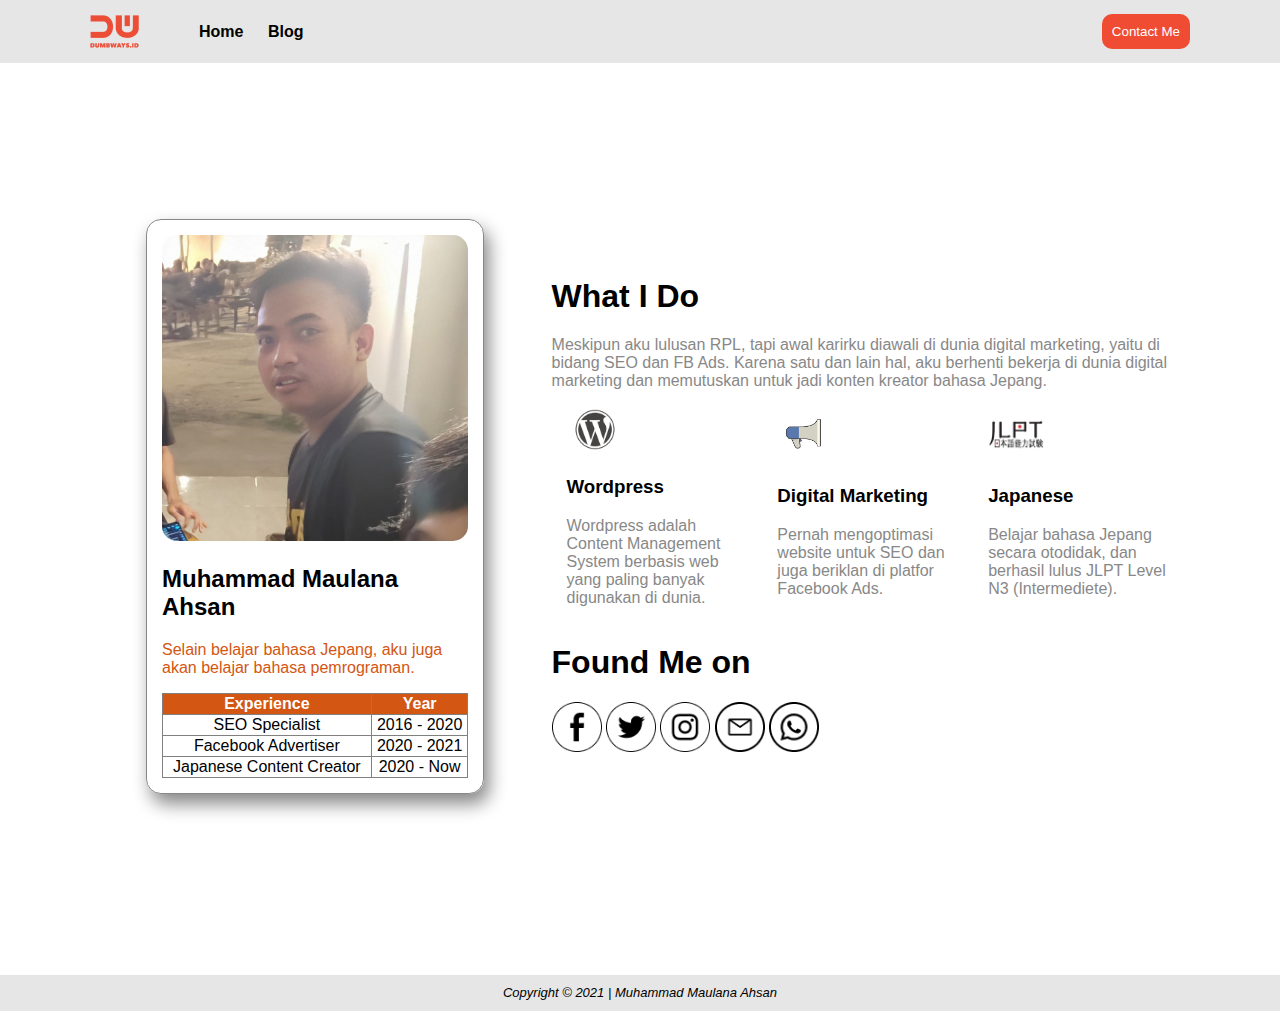
==== index.html @ 343cd70f "Perbaikan Styling" ====
<!DOCTYPE html>
<html>
<head>
	<meta charset="utf-8">
	<meta name="viewport" content="width=device-width, initial-scale=1">
	<title>Personal Web - Home</title>
	<link rel="stylesheet" href="style/style.css">
</head>
<body>

	<nav>
		<div class="left">
			<img src="images/logo-kecil.png">
			<ul>
				<li><a href="index.html">Home</a></li>
				<li><a href="blog.html">Blog</a></li>
			</ul>
		</div>
		<div class="right">
			<a href="contact-form.html"><button>Contact Me</button></a>
		</div>
	</nav>

	<div class="container">
		<div class="section">
			<div class="left">
				<div class="box-card">
					<img src="images/ahsan.jpg" style="width: 100%;border-radius: 15px;">
					<h2>Muhammad Maulana Ahsan</h2> 
					<p style="color: #d35612;">Selain belajar bahasa Jepang, aku juga akan belajar bahasa pemrograman.</p>
					<table border="1" style="border-collapse: collapse; color: #000; width: 100%;">
						<tr>
							<th style="background-color: #d35612; color: #fff">Experience</th>
							<th style="background-color: #d35612; color: #fff">Year</th>
						</tr>
						<tr>
							<td style="text-align: center;">SEO Specialist</td>
							<td style="text-align: center;">2016 - 2020</td>
						</tr>
						<tr>
							<td style="text-align: center;">Facebook Advertiser</td>
							<td style="text-align: center;">2020 - 2021</td>
						</tr>
						<tr>
							<td style="text-align: center;">Japanese Content Creator</td>
							<td style="text-align: center;">2020 - Now</td>
						</tr>
				</table>
			</div>
		</div>
			<div class="right">
				<div><h1>What I Do</h1>
				<p>
					Meskipun aku lulusan RPL, tapi awal karirku diawali di dunia digital marketing, yaitu di bidang SEO dan FB Ads. Karena satu dan lain hal, aku berhenti bekerja di dunia digital marketing dan memutuskan untuk jadi konten kreator bahasa Jepang.
				</p>
				<div class="skill">
					<div class="satu">
						<img src="images/wordpress.png">
						<h3>Wordpress</h3>
						<p>
							Wordpress adalah Content Management System berbasis web yang paling banyak digunakan di dunia.
						</p>
					</div>
					<div class="dua">
						<img src="images/digimar.png">
						<h3>Digital Marketing</h3>
						<p>
							Pernah mengoptimasi website untuk SEO dan juga beriklan di platfor Facebook Ads.
						</p>
					</div>
					<div class="tiga">
						<img src="images/japanese.png">
						<h3>Japanese</h3>
						<p>
							Belajar bahasa Jepang secara otodidak, dan berhasil lulus JLPT Level N3 (Intermediete).
						</p>
					</div>
				</div>
				<div class="sosmed">
					<h1>Found Me on</h1>
          				<div class="sosmed-list">
            				<a href="https://facebook.com/maulana.achsan1"><img src="images/facebook.png" alt="facebook" target="_blank"/></a>
							<a href="https://twitter.com/sansinochi"><img src="images/twitter.png" alt="twitter" target="_blank"/></a>
            				<a href="https://instagram.com/kejepangan"><img src="images/instagram.png" alt="instagram" target="_blank"/></a>
            				<a href="mailto:sansinochi@gmail.com"><img src="images/mail.png" alt="mail" target="_blank"/></a>
            				<a href="https://wa.me/6282226005644"><img src="images/whatsapp.png" alt="whatsapp" target="_blank"/></a>
          				</div>
					</div>
				</div>
			</div>
		</div>		
	</div>
	<footer>
		<i>Copyright © 2021 | <a href="https://ahsanmaulana.netlify.app" style="text-decoration: none;color:#000">Muhammad Maulana Ahsan</a></i>
	</footer>
</body>
</html>
---- style/style.css ----
* {
	font-family: Helvetica;
}

body {
	margin: 0;
}

.box-card1 {
	margin:  auto;
	border: 1px solid #888888; 
	border-radius: 15px; 
	box-shadow: 5px 10px 18px #888888; 
	width: 500px; 
	padding: 15px;
}

/* Navigasi */

nav {
	background-color: #e6e6e6;
	display: flex;
	height: 7vh;
}

nav .left {
	flex: 50%;
	padding-left: 90px;
	padding-top: 10px;
	padding-bottom: 10px;
	display: flex;
	align-items: center;
}

nav .left ul li {
	display: inline;
}

nav .left li a {
	text-decoration: none;
	font-weight: bold;
	color:  #000;
	margin-left: 20px;
}

nav .right {
	padding-right: 90px;
	flex: 50%;
	display: flex;
	justify-content: flex-end;
	align-items: center;
}

nav .right button {
	text-decoration: none;
	border: none;
	font-weight: 500;
	padding: 10px;
	background-color: #f04c34;
	color: white;
	border-radius: 10px;
	font-family: Bahnschrift, Consolas, Arial;
	cursor: pointer;
}

nav .right button:hover {
	background-color: #be260e;
	color: white;
}

/* Section */

.container {
	height: 93vh;
	display: flex;
	justify-content: center;
	align-items: center;
	margin-top: 25px;
}

.section {
	width: 85%;
	display: flex;
}

.section .left {
	display: flex;
	flex: 35%;
	padding: 50px;
}

.section .left .box-card {
	border: 1px solid #888888; 
	border-radius: 15px; 
	box-shadow: 5px 10px 18px #888888; 
	width: 90%; 
	padding: 15px;
}

.section .right {
	display: flex;
	flex: 65%;
	justify-content: center;
	align-items: center;
	padding-left: 15px;
	text-align: justify-all;
}

.section .right p {
	color: #888;
}

.section .right .skill {
	display: flex;
}

.section .right .skill img {
	width: 56px;
	height: auto;
}

.section .right .skill .satu {
	flex: 1;
	padding-left: 15px;
	padding-right: 15px;
}

.section .right .skill .dua {
	flex: 1;
	padding-left: 15px;
	padding-right: 15px;
}

.section .right .skill .tiga {
	flex: 1;
	padding-left: 15px;
	padding-right: 15px;
}

.sosmed-list img {
	height: 50px;
	width: 50px;
	display: inline;
}

/* Form */

.textform {
	text-align: center;
	font-family: Helvetica;
	font-size: 25px;
	padding: 10px;
}

.container-form {
	height: 93vh;
	display: flex;
	justify-content: center;
	margin-top: 25px;
}

.section-form {
	width: 80%;
	display: flex;
	justify-content: center;
	align-items: center;
}

.container-form .section-form .mainform {
	background-color: #e6e6e6;
	padding: 20px;
	width: 400px;
	border: 1px thin #888;
	border-radius: 15px; 
	box-shadow: 5px 5px 18px #888888;
}

.container-form .individual-form {
	margin-top: 15px;
}

.container-form .inputan {
	border: 0.5px solid #888888;
	border-radius: 5px;
	width: 100%;
	margin-top: 5px;
	padding: 10px;
	box-sizing: border-box;
}

.container-form .labelan {
	font-size: 17px;
	font-weight: 500;
	font-family: Helvetica;
}

.container-form .textarea {
	resize:none; height: 50px;
	border: 0.5px solid #888888;
	border-radius: 5px;
	width: 100%;
	margin-top: 10px;
	padding: 5px;
	box-sizing: border-box;
}

.container-form .buttonform {
	font-size: 19px;
	background-color: #cccccc;
	color: #000;
	text-align: center;
	border: 1px solid black;
	border-radius: 10px;
	padding: 10px;
	cursor: pointer;
	width: 100%;
}

.container-form .buttonform:hover {
	background-color: #fff;
	color: #000;
}

/* Footer */

footer {
	margin-top: 50px;
	background-color: #e6e6e6;
	text-align: center;
	font-family: Lucida Console;
	font-size: 13px;
	padding: 10px;
}
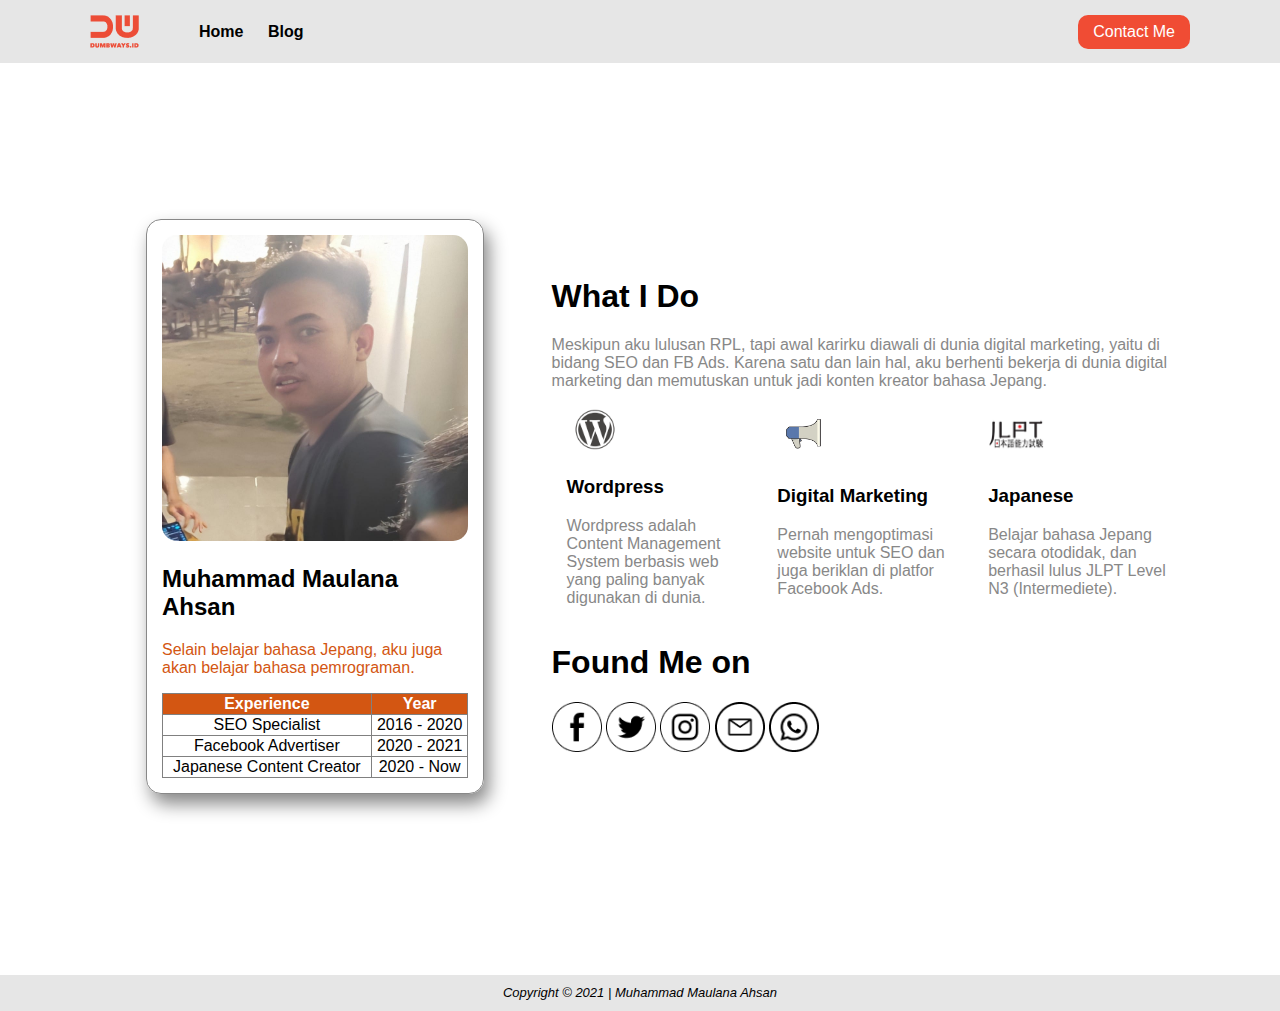
==== commit ac93d64f: "Editing Style:" ====
--- a/index.html
+++ b/index.html
@@ -17,7 +17,7 @@
 			</ul>
 		</div>
 		<div class="right">
-			<a href="contact-form.html"><button>Contact Me</button></a>
+			<a href="contact-form.html">Contact Me</a>
 		</div>
 	</nav>
 
@@ -53,21 +53,21 @@
 				<p>
 					Meskipun aku lulusan RPL, tapi awal karirku diawali di dunia digital marketing, yaitu di bidang SEO dan FB Ads. Karena satu dan lain hal, aku berhenti bekerja di dunia digital marketing dan memutuskan untuk jadi konten kreator bahasa Jepang.
 				</p>
-				<div class="skill">
-					<div class="satu">
-						<img src="images/wordpress.png">
-						<h3>Wordpress</h3>
-						<p>
-							Wordpress adalah Content Management System berbasis web yang paling banyak digunakan di dunia.
-						</p>
-					</div>
-					<div class="dua">
-						<img src="images/digimar.png">
-						<h3>Digital Marketing</h3>
-						<p>
-							Pernah mengoptimasi website untuk SEO dan juga beriklan di platfor Facebook Ads.
-						</p>
-					</div>
+					<div class="skill">
+						<div class="satu">
+							<img src="images/wordpress.png">
+							<h3>Wordpress</h3>
+							<p>
+								Wordpress adalah Content Management System berbasis web yang paling banyak digunakan di dunia.
+							</p>
+						</div>
+						<div class="dua">
+							<img src="images/digimar.png">
+							<h3>Digital Marketing</h3>
+							<p>
+								Pernah mengoptimasi website untuk SEO dan juga beriklan di platfor Facebook Ads.
+							</p>
+						</div>
 					<div class="tiga">
 						<img src="images/japanese.png">
 						<h3>Japanese</h3>
@@ -79,11 +79,11 @@
 				<div class="sosmed">
 					<h1>Found Me on</h1>
           				<div class="sosmed-list">
-            				<a href="https://facebook.com/maulana.achsan1"><img src="images/facebook.png" alt="facebook" target="_blank"/></a>
-							<a href="https://twitter.com/sansinochi"><img src="images/twitter.png" alt="twitter" target="_blank"/></a>
-            				<a href="https://instagram.com/kejepangan"><img src="images/instagram.png" alt="instagram" target="_blank"/></a>
-            				<a href="mailto:sansinochi@gmail.com"><img src="images/mail.png" alt="mail" target="_blank"/></a>
-            				<a href="https://wa.me/6282226005644"><img src="images/whatsapp.png" alt="whatsapp" target="_blank"/></a>
+            				<a href="https://facebook.com/maulana.achsan1" target="_blank"><img src="images/facebook.png" alt="facebook"/></a>
+							<a href="https://twitter.com/sansinochi" target="_blank"><img src="images/twitter.png" alt="twitter"/></a>
+            				<a href="https://instagram.com/kejepangan" target="_blank"><img src="images/instagram.png" alt="instagram"/></a>
+            				<a href="mailto:sansinochi@gmail.com" target="_blank"><img src="images/mail.png" alt="mail"/></a>
+            				<a href="https://wa.me/6282226005644" target="_blank"><img src="images/whatsapp.png" alt="whatsapp"/></a>
           				</div>
 					</div>
 				</div>
--- a/style/style.css
+++ b/style/style.css
@@ -10,7 +10,7 @@
 	margin:  auto;
 	border: 1px solid #888888; 
 	border-radius: 15px; 
-	box-shadow: 5px 10px 18px #888888; 
+	box-shadow: 5px 10px 18px #888888;
 	width: 500px; 
 	padding: 15px;
 }
@@ -51,11 +51,11 @@
 	align-items: center;
 }
 
-nav .right button {
+nav .right a {
 	text-decoration: none;
 	border: none;
 	font-weight: 500;
-	padding: 10px;
+	padding: 8px 15px;
 	background-color: #f04c34;
 	color: white;
 	border-radius: 10px;
@@ -63,7 +63,7 @@
 	cursor: pointer;
 }
 
-nav .right button:hover {
+nav .right a:hover {
 	background-color: #be260e;
 	color: white;
 }
@@ -92,7 +92,7 @@
 .section .left .box-card {
 	border: 1px solid #888888; 
 	border-radius: 15px; 
-	box-shadow: 5px 10px 18px #888888; 
+	box-shadow: 5px 10px 18px #888888; /*horizontal vertical lebar penyebaran warna */
 	width: 90%; 
 	padding: 15px;
 }
@@ -145,28 +145,21 @@
 
 /* Form */
 
-.textform {
-	text-align: center;
-	font-family: Helvetica;
-	font-size: 25px;
-	padding: 10px;
-}
-
 .container-form {
 	height: 93vh;
 	display: flex;
 	justify-content: center;
-	margin-top: 25px;
-}
-
-.section-form {
+	padding-top: 25px;
+}
+
+.container-form .section-form {
 	width: 80%;
 	display: flex;
 	justify-content: center;
 	align-items: center;
 }
 
-.container-form .section-form .mainform {
+.container-form .mainform {
 	background-color: #e6e6e6;
 	padding: 20px;
 	width: 400px;
@@ -188,6 +181,16 @@
 	box-sizing: border-box;
 }
 
+.container-form ::placeholder , option , select {
+	font-family: sans-serif;
+	font-style: italic;
+}
+
+input::-webkit-outer-spin-button,
+input::-webkit-inner-spin-button {
+  -webkit-appearance: none;
+  margin: 0;}
+
 .container-form .labelan {
 	font-size: 17px;
 	font-weight: 500;
@@ -195,7 +198,7 @@
 }
 
 .container-form .textarea {
-	resize:none; height: 50px;
+	resize:none; height: 100px;
 	border: 0.5px solid #888888;
 	border-radius: 5px;
 	width: 100%;
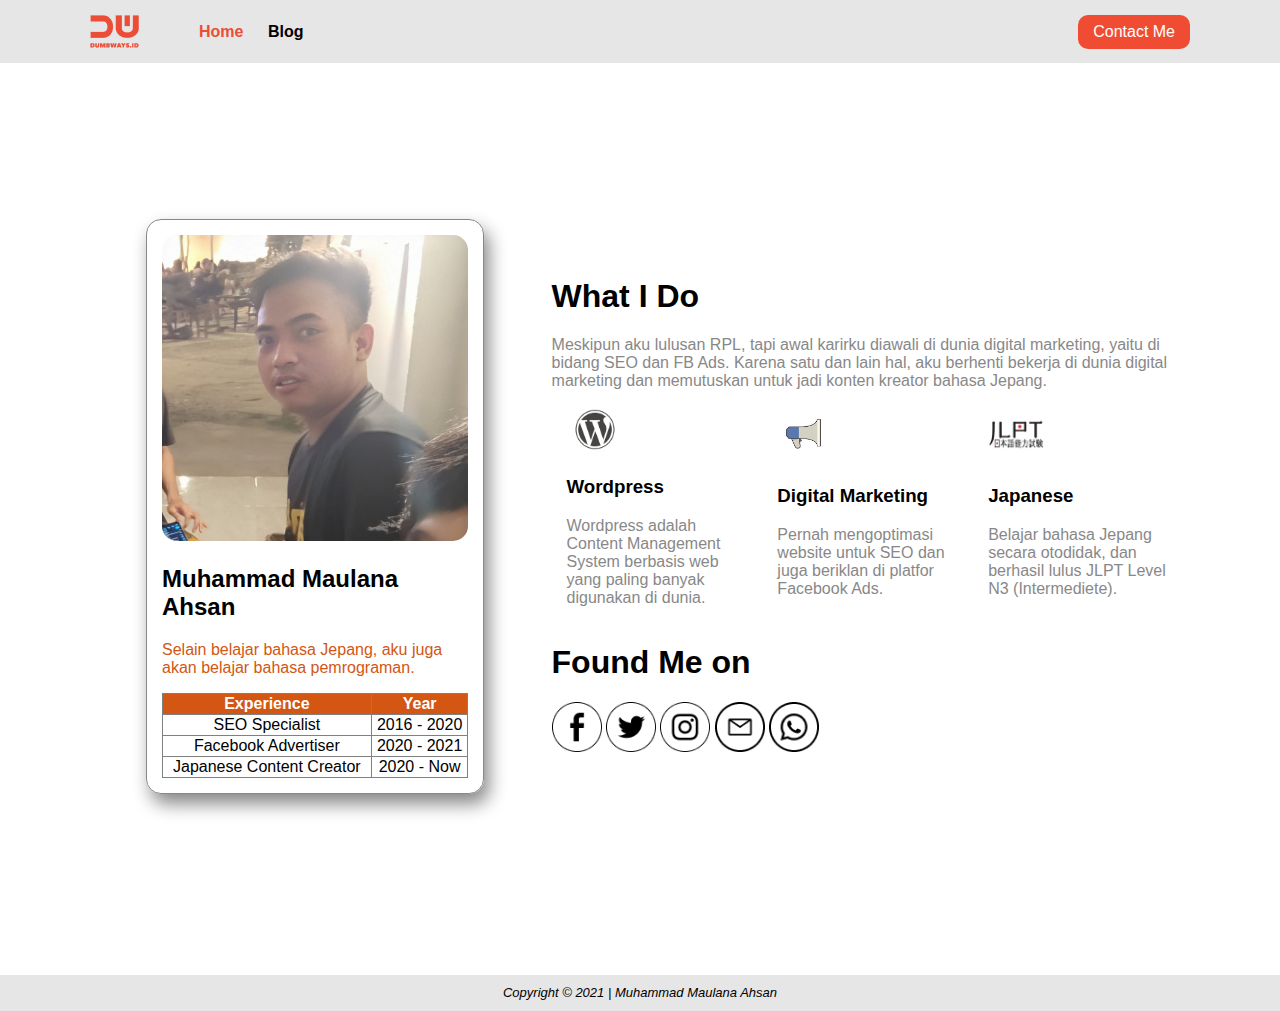
==== commit d32a1f39: "Add Blog" ====
--- a/index.html
+++ b/index.html
@@ -1,97 +1,95 @@
 <!DOCTYPE html>
 <html>
-<head>
-	<meta charset="utf-8">
-	<meta name="viewport" content="width=device-width, initial-scale=1">
-	<title>Personal Web - Home</title>
-	<link rel="stylesheet" href="style/style.css">
-</head>
-<body>
-
-	<nav>
-		<div class="left">
-			<img src="images/logo-kecil.png">
-			<ul>
-				<li><a href="index.html">Home</a></li>
-				<li><a href="blog.html">Blog</a></li>
-			</ul>
-		</div>
-		<div class="right">
-			<a href="contact-form.html">Contact Me</a>
-		</div>
-	</nav>
-
-	<div class="container">
-		<div class="section">
+	<head>
+		<meta charset="utf-8">
+		<meta name="viewport" content="width=device-width, initial-scale=1">
+		<title>Personal Web - Home</title>
+		<link rel="stylesheet" href="style/style.css">
+	</head>
+	<body>
+		<nav>
 			<div class="left">
-				<div class="box-card">
-					<img src="images/ahsan.jpg" style="width: 100%;border-radius: 15px;">
-					<h2>Muhammad Maulana Ahsan</h2> 
-					<p style="color: #d35612;">Selain belajar bahasa Jepang, aku juga akan belajar bahasa pemrograman.</p>
-					<table border="1" style="border-collapse: collapse; color: #000; width: 100%;">
-						<tr>
-							<th style="background-color: #d35612; color: #fff">Experience</th>
-							<th style="background-color: #d35612; color: #fff">Year</th>
-						</tr>
-						<tr>
-							<td style="text-align: center;">SEO Specialist</td>
-							<td style="text-align: center;">2016 - 2020</td>
-						</tr>
-						<tr>
-							<td style="text-align: center;">Facebook Advertiser</td>
-							<td style="text-align: center;">2020 - 2021</td>
-						</tr>
-						<tr>
-							<td style="text-align: center;">Japanese Content Creator</td>
-							<td style="text-align: center;">2020 - Now</td>
-						</tr>
-				</table>
+				<img src="images/logo-kecil.png">
+				<ul>
+					<li><a href="index.html" class="list-active">Home</a></li>
+					<li><a href="blog.html">Blog</a></li>
+				</ul>
 			</div>
-		</div>
 			<div class="right">
-				<div><h1>What I Do</h1>
-				<p>
-					Meskipun aku lulusan RPL, tapi awal karirku diawali di dunia digital marketing, yaitu di bidang SEO dan FB Ads. Karena satu dan lain hal, aku berhenti bekerja di dunia digital marketing dan memutuskan untuk jadi konten kreator bahasa Jepang.
-				</p>
-					<div class="skill">
-						<div class="satu">
-							<img src="images/wordpress.png">
-							<h3>Wordpress</h3>
-							<p>
-								Wordpress adalah Content Management System berbasis web yang paling banyak digunakan di dunia.
-							</p>
-						</div>
-						<div class="dua">
-							<img src="images/digimar.png">
-							<h3>Digital Marketing</h3>
-							<p>
-								Pernah mengoptimasi website untuk SEO dan juga beriklan di platfor Facebook Ads.
-							</p>
-						</div>
-					<div class="tiga">
-						<img src="images/japanese.png">
-						<h3>Japanese</h3>
-						<p>
-							Belajar bahasa Jepang secara otodidak, dan berhasil lulus JLPT Level N3 (Intermediete).
-						</p>
+				<a href="contact-form.html">Contact Me</a>
+			</div>
+		</nav>
+		<div class="container">
+			<div class="section">
+				<div class="left">
+					<div class="box-card">
+						<img src="images/ahsan.jpg" style="width: 100%;border-radius: 15px;">
+						<h2>Muhammad Maulana Ahsan</h2>
+						<p style="color: #d35612;">Selain belajar bahasa Jepang, aku juga akan belajar bahasa pemrograman.</p>
+						<table border="1" style="border-collapse: collapse; color: #000; width: 100%;">
+							<tr>
+								<th style="background-color: #d35612; color: #fff">Experience</th>
+								<th style="background-color: #d35612; color: #fff">Year</th>
+							</tr>
+							<tr>
+								<td style="text-align: center;">SEO Specialist</td>
+								<td style="text-align: center;">2016 - 2020</td>
+							</tr>
+							<tr>
+								<td style="text-align: center;">Facebook Advertiser</td>
+								<td style="text-align: center;">2020 - 2021</td>
+							</tr>
+							<tr>
+								<td style="text-align: center;">Japanese Content Creator</td>
+								<td style="text-align: center;">2020 - Now</td>
+							</tr>
+						</table>
 					</div>
 				</div>
-				<div class="sosmed">
-					<h1>Found Me on</h1>
-          				<div class="sosmed-list">
-            				<a href="https://facebook.com/maulana.achsan1" target="_blank"><img src="images/facebook.png" alt="facebook"/></a>
-							<a href="https://twitter.com/sansinochi" target="_blank"><img src="images/twitter.png" alt="twitter"/></a>
-            				<a href="https://instagram.com/kejepangan" target="_blank"><img src="images/instagram.png" alt="instagram"/></a>
-            				<a href="mailto:sansinochi@gmail.com" target="_blank"><img src="images/mail.png" alt="mail"/></a>
-            				<a href="https://wa.me/6282226005644" target="_blank"><img src="images/whatsapp.png" alt="whatsapp"/></a>
-          				</div>
+				<div class="right">
+					<div><h1>What I Do</h1>
+						<p>
+							Meskipun aku lulusan RPL, tapi awal karirku diawali di dunia digital marketing, yaitu di bidang SEO dan FB Ads. Karena satu dan lain hal, aku berhenti bekerja di dunia digital marketing dan memutuskan untuk jadi konten kreator bahasa Jepang.
+						</p>
+						<div class="skill">
+							<div class="satu">
+								<img src="images/wordpress.png">
+								<h3>Wordpress</h3>
+								<p>
+									Wordpress adalah Content Management System berbasis web yang paling banyak digunakan di dunia.
+								</p>
+							</div>
+							<div class="dua">
+								<img src="images/digimar.png">
+								<h3>Digital Marketing</h3>
+								<p>
+									Pernah mengoptimasi website untuk SEO dan juga beriklan di platfor Facebook Ads.
+								</p>
+							</div>
+							<div class="tiga">
+								<img src="images/japanese.png">
+								<h3>Japanese</h3>
+								<p>
+									Belajar bahasa Jepang secara otodidak, dan berhasil lulus JLPT Level N3 (Intermediete).
+								</p>
+							</div>
+						</div>
+						<div class="sosmed">
+							<h1>Found Me on</h1>
+							<div class="sosmed-list">
+								<a href="https://facebook.com/maulana.achsan1" target="_blank"><img src="images/facebook.png" alt="facebook"/></a>
+								<a href="https://twitter.com/sansinochi" target="_blank"><img src="images/twitter.png" alt="twitter"/></a>
+								<a href="https://instagram.com/kejepangan" target="_blank"><img src="images/instagram.png" alt="instagram"/></a>
+								<a href="mailto:sansinochi@gmail.com" target="_blank"><img src="images/mail.png" alt="mail"/></a>
+								<a href="https://wa.me/6282226005644" target="_blank"><img src="images/whatsapp.png" alt="whatsapp"/></a>
+							</div>
+						</div>
 					</div>
 				</div>
 			</div>
-		</div>		
-	</div>
-	<footer>
-		<i>Copyright © 2021 | <a href="https://ahsanmaulana.netlify.app" style="text-decoration: none;color:#000">Muhammad Maulana Ahsan</a></i>
-	</footer>
-</body>
+		</div>
+		<footer>
+			<i>Copyright © 2021 | <a href="https://ahsanmaulana.netlify.app" style="text-decoration: none;color:#000">Muhammad Maulana Ahsan</a></i>
+		</footer>
+	</body>
 </html>--- a/style/style.css
+++ b/style/style.css
@@ -34,6 +34,11 @@
 
 nav .left ul li {
 	display: inline;
+}
+
+nav .left ul li a.list-active {
+  color: #ec4d37;
+  font-weight: 700;
 }
 
 nav .left li a {
@@ -149,7 +154,7 @@
 	height: 93vh;
 	display: flex;
 	justify-content: center;
-	padding-top: 25px;
+	padding-top: 40px;
 }
 
 .container-form .section-form {
@@ -197,7 +202,7 @@
 	font-family: Helvetica;
 }
 
-.container-form .textarea {
+.container-form .textarea-form {
 	resize:none; height: 100px;
 	border: 0.5px solid #888888;
 	border-radius: 5px;
@@ -224,6 +229,203 @@
 	color: #000;
 }
 
+/* Blog Form */
+.blog-form {
+  padding: 50px 0;
+  display: flex;
+  justify-content: center;
+}
+
+.blog-form .form-container {
+  width: 500px;
+}
+
+.blog-form .form-container h1 {
+  text-align: center;
+  margin-bottom: 40px;
+}
+
+.blog-form form label {
+  font-size: 20px;
+  font-weight: 400;
+}
+
+.blog-form form input,
+.textarea-blog,
+.select-blog {
+  width: 100%;
+  font-size: 20px;
+  font-weight: 400;
+  padding: 8px;
+  margin-top: 5px;
+  margin-bottom: 20px;
+  background: #f4f3f3;
+  border: 1px solid #c4c4c4;
+  border-radius: 8px;
+}
+
+.blog-form form .textarea-blog {
+  height: 250px;
+}
+
+.blog-form form .input-blog-image-group {
+  width: 100%;
+  font-size: 20px;
+  font-weight: 400;
+  padding: 8px;
+  margin-top: 5px;
+  margin-bottom: 20px;
+  background: #f4f3f3;
+  border: 1px solid #c4c4c4;
+  border-radius: 8px;
+  cursor: pointer;
+}
+
+.blog-form form .input-blog-image-group label p {
+  font-size: 15px;
+}
+
+.blog-form form .input-blog-image-group label {
+  cursor: pointer;
+  display: flex;
+  align-items: center;
+  justify-content: space-between;
+}
+
+.blog-form form .button-group {
+  text-align: right;
+}
+
+.blog-form form button {
+  margin-top: 50px;
+  padding: 8px 20px;
+  font-size: 17px;
+  background: #ec4d37;
+  border-radius: 8px;
+  border: none;
+  color: #fff;
+  cursor: pointer;
+}
+
+.blog hr {
+  border: 1px solid #dbdbdb;
+  width: 80%;
+  margin-right: auto;
+  margin-left: auto;
+}
+
+/* Blog list */
+.blog .blog-list {
+  margin-top: 80px;
+  margin-bottom: 80px;
+  display: flex;
+  align-items: center;
+  flex-direction: column;
+}
+
+.blog .blog-list .blog-list-item {
+  width: 80%;
+  padding: 15px;
+  margin-bottom: 20px;
+  border: 2px solid #dbdbdb;
+  border-radius: 8px;
+  display: flex;
+}
+
+.blog .blog-list .blog-list-item .blog-image {
+  flex: 1;
+}
+
+.blog .blog-list .blog-list-item .blog-image img {
+  width: 100%;
+  height: 300px;
+  object-fit: cover;
+}
+
+.blog .blog-list .blog-list-item .blog-content {
+  padding-left: 20px;
+  flex: 2;
+}
+
+.blog .blog-list .btn-group {
+  text-align: right;
+  margin-bottom: 20px;
+}
+
+.blog .blog-list .btn-group .btn-edit {
+  padding: 5px 10px;
+  border: 0;
+  border-radius: 4px;
+  background: #dbdbdb;
+}
+
+.blog .blog-list .btn-group .btn-post {
+  padding: 5px 10px;
+  border: 0;
+  border-radius: 4px;
+  background: #ec4d37;
+  color: #fff;
+}
+
+.blog .blog-list h1 a {
+  text-decoration: none;
+  color: #000000;
+}
+
+.blog .blog-list .detail-blog-content {
+  font-weight: 300;
+  font-size: 12px;
+  line-height: 20px;
+}
+
+.blog .blog-list .blog-list-item p {
+  margin-top: 20px;
+  font-weight: normal;
+  font-size: 14px;
+  line-height: 20px;
+  text-align: justify;
+}
+
+/* Blog Detail */
+.blog-detail {
+  display: flex;
+  justify-content: center;
+}
+
+.blog-detail-container {
+  width: 80%;
+  margin: 40px 0;
+}
+
+.blog-detail-container img {
+  width: 100%;
+}
+
+.blog-detail-container h1 {
+  font-style: normal;
+  font-weight: 800;
+  font-size: 44px;
+  line-height: 120%;
+  margin-bottom: 15px;
+}
+
+.blog-detail-container .author {
+  font-weight: 100;
+  font-size: 20px;
+  line-height: 120%;
+  margin-bottom: 20px;
+}
+
+.blog-detail-container p {
+  margin-top: 40px;
+  font-style: normal;
+  font-weight: normal;
+  font-size: 24px;
+  line-height: 140%;
+  text-align: justify;
+}
+
+
 /* Footer */
 
 footer {
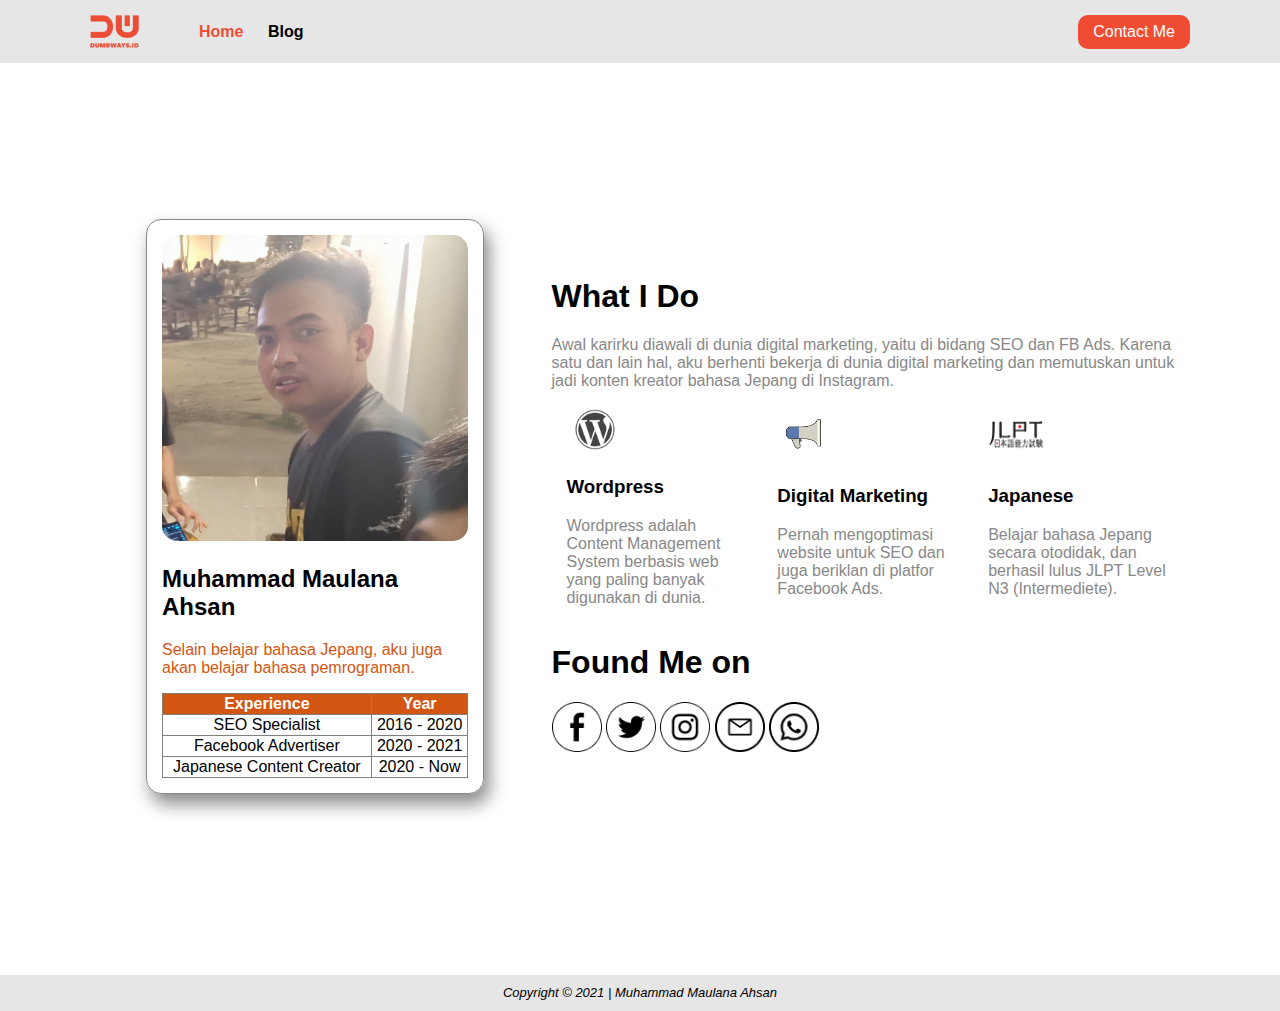
==== commit f16697d5: "eksperimen responsive" ====
--- a/index.html
+++ b/index.html
@@ -2,9 +2,10 @@
 <html>
 	<head>
 		<meta charset="utf-8">
-		<meta name="viewport" content="width=device-width, initial-scale=1">
+		<meta name="viewport" content="width=device-width, initial-scale=1.0">
 		<title>Personal Web - Home</title>
 		<link rel="stylesheet" href="style/style.css">
+		<link rel="stylesheet" media="screen and (max-width: 480px)" href="style/mobile.css">
 	</head>
 	<body>
 		<nav>
@@ -49,7 +50,7 @@
 				<div class="right">
 					<div><h1>What I Do</h1>
 						<p>
-							Meskipun aku lulusan RPL, tapi awal karirku diawali di dunia digital marketing, yaitu di bidang SEO dan FB Ads. Karena satu dan lain hal, aku berhenti bekerja di dunia digital marketing dan memutuskan untuk jadi konten kreator bahasa Jepang.
+							Awal karirku diawali di dunia digital marketing, yaitu di bidang SEO dan FB Ads. Karena satu dan lain hal, aku berhenti bekerja di dunia digital marketing dan memutuskan untuk jadi konten kreator bahasa Jepang di Instagram.
 						</p>
 						<div class="skill">
 							<div class="satu">
--- a/style/style.css
+++ b/style/style.css
@@ -4,15 +4,6 @@
 
 body {
 	margin: 0;
-}
-
-.box-card1 {
-	margin:  auto;
-	border: 1px solid #888888; 
-	border-radius: 15px; 
-	box-shadow: 5px 10px 18px #888888;
-	width: 500px; 
-	padding: 15px;
 }
 
 /* Navigasi */
@@ -81,6 +72,7 @@
 	justify-content: center;
 	align-items: center;
 	margin-top: 25px;
+	flex-wrap: wrap;
 }
 
 .section {
@@ -155,6 +147,7 @@
 	display: flex;
 	justify-content: center;
 	padding-top: 40px;
+	flex-wrap: wrap;
 }
 
 .container-form .section-form {
@@ -186,7 +179,7 @@
 	box-sizing: border-box;
 }
 
-.container-form ::placeholder , option , select {
+.container-form ::placeholder , option {
 	font-family: sans-serif;
 	font-style: italic;
 }
@@ -279,6 +272,7 @@
   border: 1px solid #c4c4c4;
   border-radius: 8px;
   cursor: pointer;
+  box-sizing: border-box;
 }
 
 .blog-form form .input-blog-image-group label p {
--- a/style/mobile.css
+++ b/style/mobile.css
@@ -0,0 +1,34 @@
+/* For mobile phones: */
+[class*="col-"] {
+  width: 100%;
+}
+
+@media only screen and (min-width: 600px) {
+  /* For tablets: */
+  .col-s-1 {width: 8.33%;}
+  .col-s-2 {width: 16.66%;}
+  .col-s-3 {width: 25%;}
+  .col-s-4 {width: 33.33%;}
+  .col-s-5 {width: 41.66%;}
+  .col-s-6 {width: 50%;}
+  .col-s-7 {width: 58.33%;}
+  .col-s-8 {width: 66.66%;}
+  .col-s-9 {width: 75%;}
+  .col-s-10 {width: 83.33%;}
+  .col-s-11 {width: 91.66%;}
+  .col-s-12 {width: 100%;}
+}
+@media only screen and (min-width: 768px) {
+  /* For desktop: */
+  .col-1 {width: 8.33%;}
+  .col-2 {width: 16.66%;}
+  .col-3 {width: 25%;}
+  .col-4 {width: 33.33%;}
+  .col-5 {width: 41.66%;}
+  .col-6 {width: 50%;}
+  .col-7 {width: 58.33%;}
+  .col-8 {width: 66.66%;}
+  .col-9 {width: 75%;}
+  .col-10 {width: 83.33%;}
+  .col-11 {width: 91.66%;}
+  .col-12 {width: 100%;}